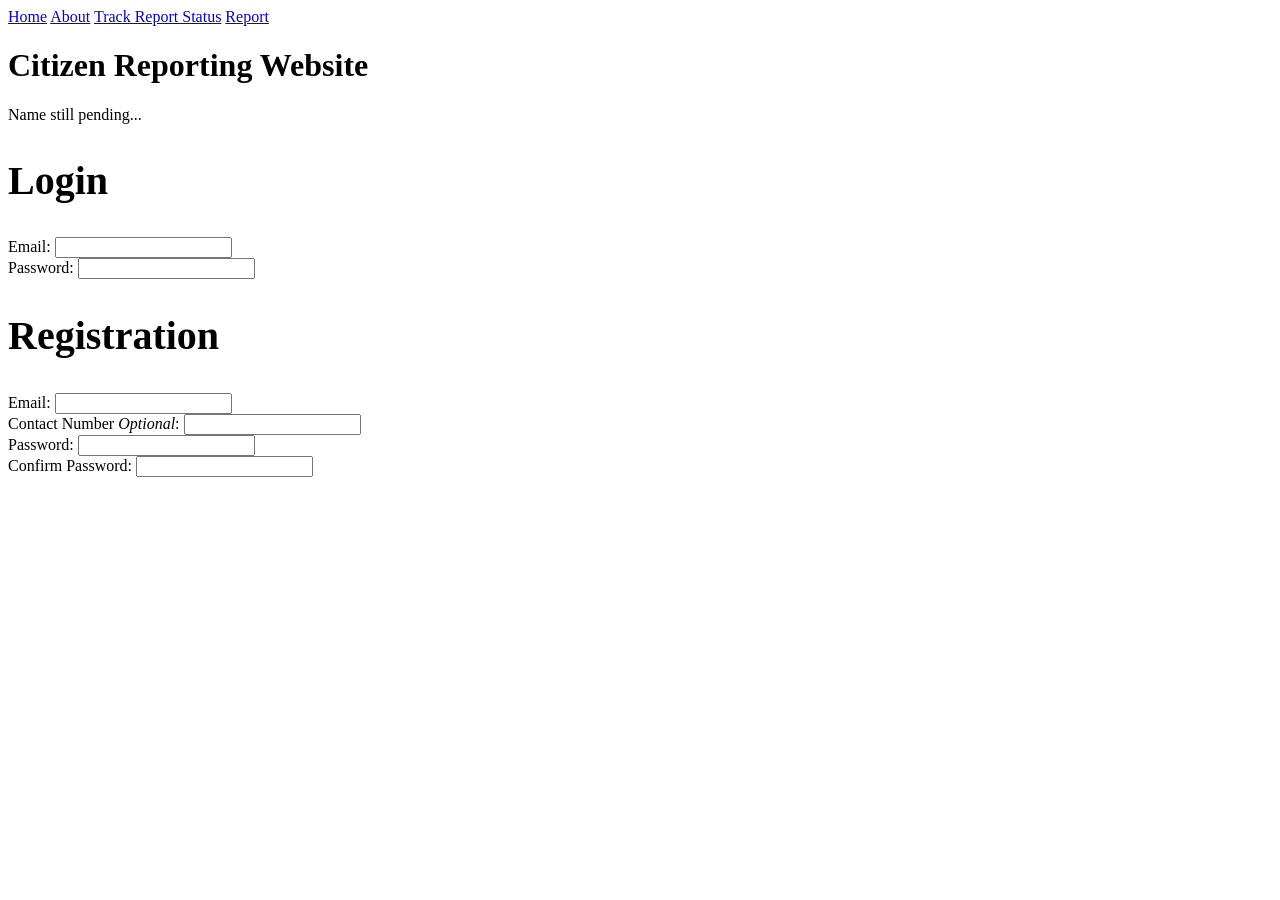
==== index.html @ 42499735 "created home.css" ====
<!doctype html>
<html lang="en">
    <head>
        <link rel="stylesheet" href="styles/login.css">
        <link rel="stylesheet" href="styles/home.css">
    </head>

    <body>
        <header class="navbar navbar-expand-md sticky-top bg-light px-3 px-lg-5">
            <div class="container-fluid">
                <nav class="collapse navbar-collapse justify-content-md-end" id="site-navigation" aria-label="Main navigation">
                    <div class="navbar-nav align-items-md-center gap-md-5">
                        <a class="btn" href="index.html" aria-current="page">Home</a>
                        <a class="btn" href="about.html">About</a>
                        <a class="btn" href="trackReportStatus.html">Track Report Status</a>
                        <a class="btn btn-outline-dark ms-md-2" href="Report.html">Report</a>
                    </div>
                </nav>
            </div>
        </header>

        <main>
            
            <h1 class="website-Title">Citizen Reporting Website</h1>
                <p>Name still pending...</p>


            <section class="login-box"><!--Login-->
                <h1 class="login-registration-title">Login</h1>

                Email: <input type="email" name="email">
                <br/>

                Password: <input type="password" name="password">
            </section>
            <section class="registration-box"><!--Registration-->
                <h1 class="login-registration-title">Registration</h1>

                Email: <input type="email" name="email">
                <br/>
                Contact Number <i>Optional</i>: <input type="tel" name="contactNumber">
                <br/>
                Password: <input type="password" name="password">
                <br/>
                Confirm Password: <input type="password">
            </section>
        </main>
    </body>
</html>
---- styles/login.css ----
/*Strictly for login and registration only*/

.login-registration-title {
    font-size: 40px;
}

.login-box
---- styles/home.css ----
/*For Index page Only*/

.website-Title {
    align-items: center;
}
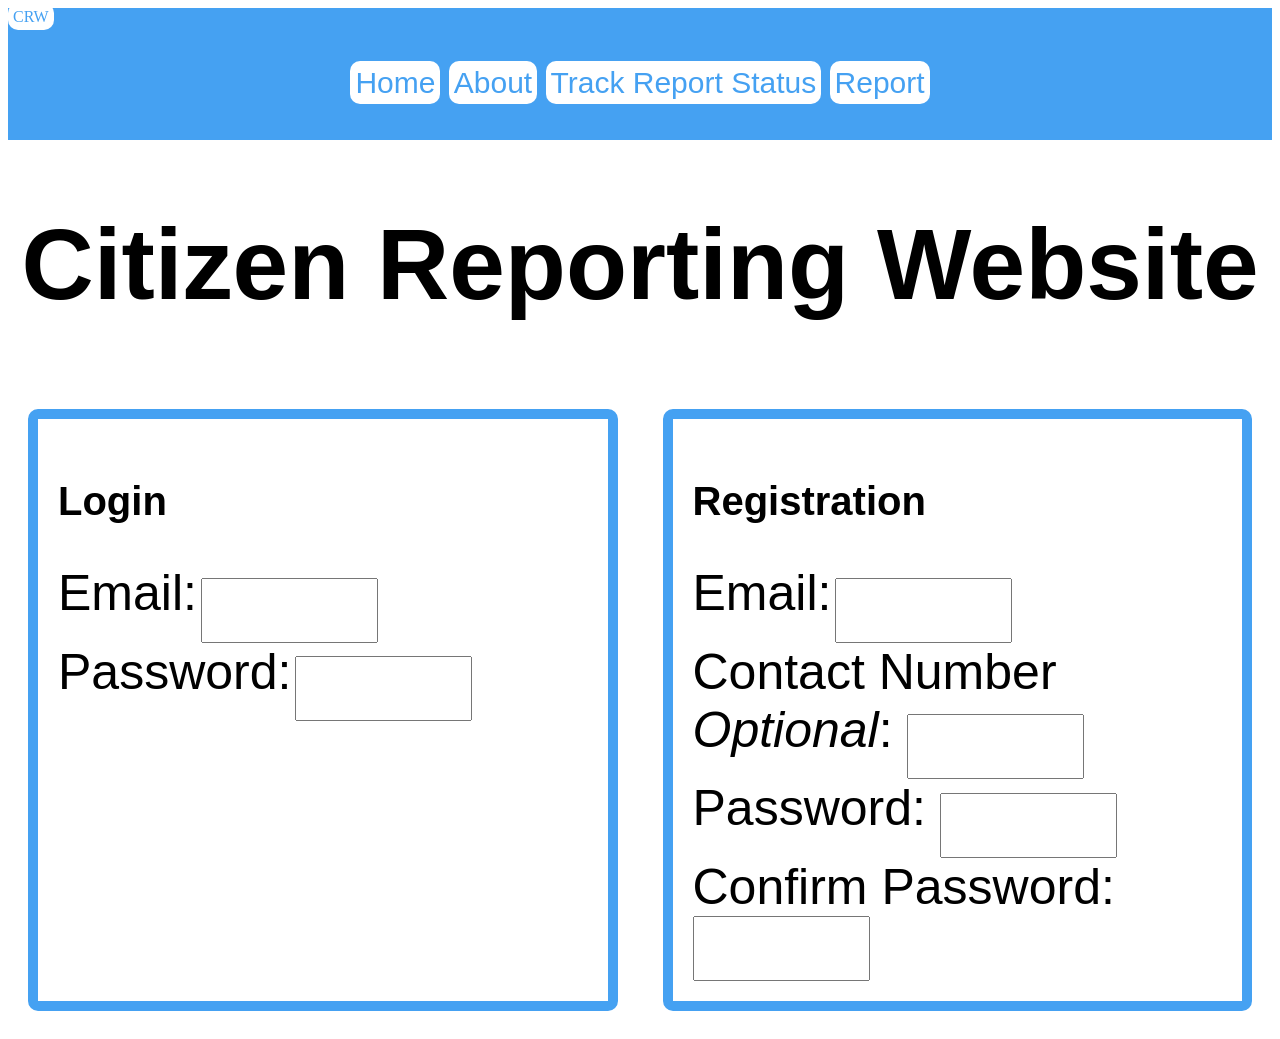
==== commit bcd930c9: "Major changes to Index" ====
--- a/index.html
+++ b/index.html
@@ -1,13 +1,17 @@
 <!doctype html>
 <html lang="en">
     <head>
+        <link rel="preconnect" href="https://fonts.googleapis.com">
         <link rel="stylesheet" href="styles/login.css">
         <link rel="stylesheet" href="styles/home.css">
+        <link rel="stylesheet" href="styles/navbar.css">
     </head>
 
     <body>
         <header class="navbar navbar-expand-md sticky-top bg-light px-3 px-lg-5">
             <div class="container-fluid">
+                <a class="btn" id="logo" href="index.html">CRW</a>
+
                 <nav class="collapse navbar-collapse justify-content-md-end" id="site-navigation" aria-label="Main navigation">
                     <div class="navbar-nav align-items-md-center gap-md-5">
                         <a class="btn" href="index.html" aria-current="page">Home</a>
@@ -22,27 +26,35 @@
         <main>
             
             <h1 class="website-Title">Citizen Reporting Website</h1>
-                <p>Name still pending...</p>
 
-
-            <section class="login-box"><!--Login-->
+            <section id="section">
+                <article class="login-registration-box" id="loginSection"><!--Login-->
                 <h1 class="login-registration-title">Login</h1>
 
-                Email: <input type="email" name="email">
+                <a id="prompt">Email:</a> <input type="email" name="email">
                 <br/>
 
-                Password: <input type="password" name="password">
-            </section>
-            <section class="registration-box"><!--Registration-->
-                <h1 class="login-registration-title">Registration</h1>
+                <a id="prompt">Password:</a> <input type="password" name="password">
+                </article>
 
-                Email: <input type="email" name="email">
-                <br/>
-                Contact Number <i>Optional</i>: <input type="tel" name="contactNumber">
-                <br/>
-                Password: <input type="password" name="password">
-                <br/>
-                Confirm Password: <input type="password">
+                <article class="login-registration-box" id="registrationSection"><!--Registration-->
+                    <h1 class="login-registration-title">Registration</h1>
+
+                    <a id="prompt">Email:</a>
+                    <input type="email" name="email">
+                    <br/>
+
+                    <a id="prompt">Contact Number <i>Optional</i>: </a>
+                    <input type="tel" name="contactNumber">
+                    <br/>
+
+                    <a id="prompt">Password: </a>
+                    <input type="password" name="password">
+                    <br/>
+
+                    <a id="prompt">Confirm Password: </a>
+                    <input type="password">
+                </article>
             </section>
         </main>
     </body>
--- a/styles/login.css
+++ b/styles/login.css
@@ -1,7 +1,27 @@
 /*Strictly for login and registration only*/
+:root{
+    --display-font: "Quantico", sans-serif;
+}
 
 .login-registration-title {
     font-size: 40px;
+    font-family: var(--display-font);
 }
 
-.login-box+.login-registration-box {
+    border: 10px solid;
+    margin: 20px 20px;
+    padding: 20px;
+    border-radius: 10px;
+    border-color: rgb(69, 161, 242);
+}
+
+#prompt {
+    font-size: 50px;
+    font-family: var(--display-font);
+}
+
+input {
+    min-height: 50px;
+    padding-bottom: 10px;
+}
--- a/styles/home.css
+++ b/styles/home.css
@@ -1,5 +1,13 @@
 /*For Index page Only*/
 
 .website-Title {
-    align-items: center;
+    text-align: center;
+    font-size: 100px;
+    font-family: var(--display-font);
+}
+
+#section {
+    display: grid;
+    grid-template-columns: 1fr 1fr;
+    gap: 5px;
 }
--- a/styles/navbar.css
+++ b/styles/navbar.css
@@ -0,0 +1,23 @@
+.navbar {
+  min-height: 80px;
+  background-color: rgb(69, 161, 242);
+}
+
+#site-navigation {
+    text-align: center;
+    padding: 40px 0px;
+    font-size: 30px;
+    font-family: var(--display-font);
+}
+
+.btn {
+    background-color: white;
+    padding: 5px;
+    border-radius: 10px;
+    color: rgb(69, 161, 242);
+    text-decoration: none;
+}
+
+#logo {
+    
+}
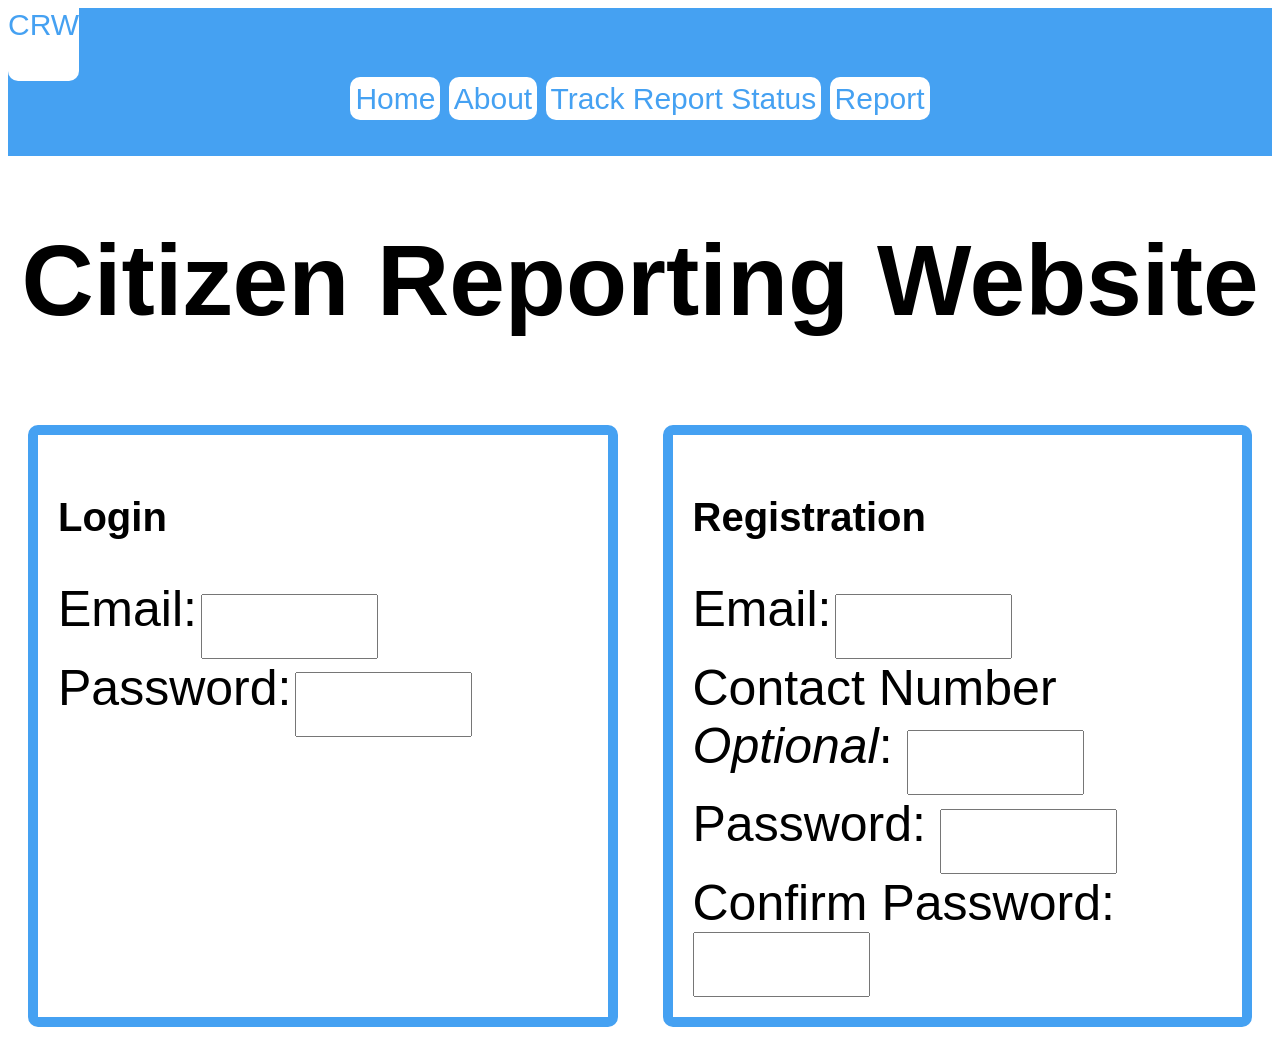
==== commit 9f8ae424: "minor Index changes" ====
--- a/index.html
+++ b/index.html
@@ -16,7 +16,7 @@
                     <div class="navbar-nav align-items-md-center gap-md-5">
                         <a class="btn" href="index.html" aria-current="page">Home</a>
                         <a class="btn" href="about.html">About</a>
-                        <a class="btn" href="trackReportStatus.html">Track Report Status</a>
+                        <a class="btn" href="track.html">Track Report Status</a>
                         <a class="btn btn-outline-dark ms-md-2" href="Report.html">Report</a>
                     </div>
                 </nav>
--- a/styles/navbar.css
+++ b/styles/navbar.css
@@ -19,5 +19,8 @@
 }
 
 #logo {
-    
+    text-align: center;
+    padding: 40px 0px;
+    font-size: 30px;
+    font-family: var(--display-font);
 }
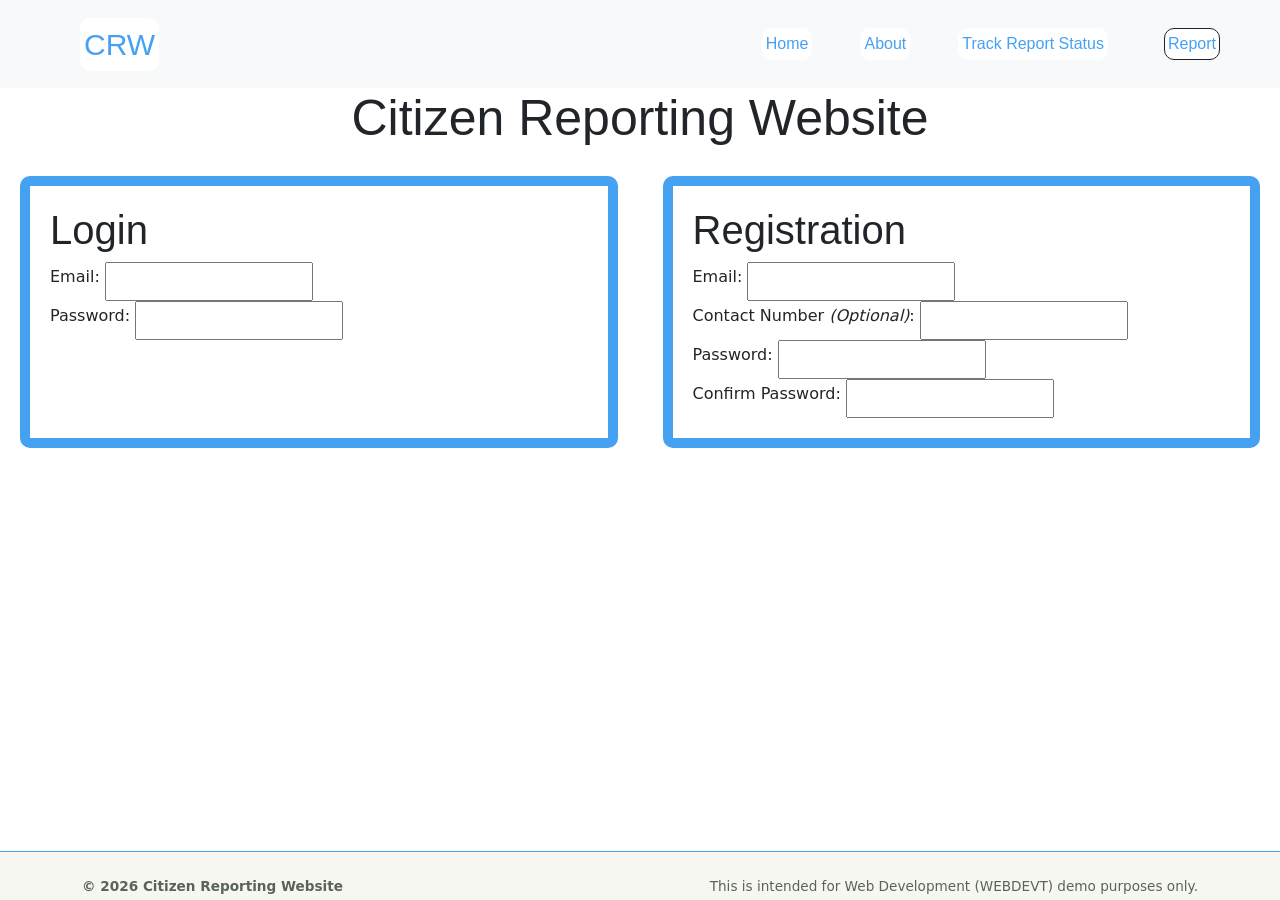
==== commit b5207b14: "Added header and footing to all pages" ====
--- a/index.html
+++ b/index.html
@@ -1,16 +1,28 @@
 <!doctype html>
 <html lang="en">
     <head>
+        <meta charset="utf-8">
+        <meta name="viewport" content="width=device-width, initial-scale=1">
+        <title>Citizen Reporting Website</title>
+
+        <link href="https://cdn.jsdelivr.net/npm/bootstrap@5.3.3/dist/css/bootstrap.min.css" rel="stylesheet" integrity="sha384-QWTKZyjpPEjISv5WaRU9OFeRpok6YctnYmDr5pNlyT2bRjXh0JMhjY6hW+ALEwIH" crossorigin="anonymous">
+        <link rel="stylesheet" href="https://cdn.jsdelivr.net/npm/bootstrap-icons@1.11.3/font/bootstrap-icons.min.css">
+
         <link rel="preconnect" href="https://fonts.googleapis.com">
         <link rel="stylesheet" href="styles/login.css">
         <link rel="stylesheet" href="styles/home.css">
         <link rel="stylesheet" href="styles/navbar.css">
+        <link rel="stylesheet" href="styles/footer.css">
     </head>
 
-    <body>
+    <body class="d-flex flex-column min-vh-100">
         <header class="navbar navbar-expand-md sticky-top bg-light px-3 px-lg-5">
             <div class="container-fluid">
                 <a class="btn" id="logo" href="index.html">CRW</a>
+                
+                <button class="navbar-toggler" type="button" data-bs-toggle="collapse" data-bs-target="#site-navigation" aria-label="Open navigation menu" aria-expanded="false" aria-controls="site-navigation">
+                    <span class="navbar-toggler-icon" aria-hidden="true"></span>
+                </button>
 
                 <nav class="collapse navbar-collapse justify-content-md-end" id="site-navigation" aria-label="Main navigation">
                     <div class="navbar-nav align-items-md-center gap-md-5">
@@ -23,7 +35,7 @@
             </div>
         </header>
 
-        <main>
+        <main class="flex-grow-1">
             
             <h1 class="website-Title">Citizen Reporting Website</h1>
 
@@ -31,31 +43,39 @@
                 <article class="login-registration-box" id="loginSection"><!--Login-->
                 <h1 class="login-registration-title">Login</h1>
 
-                <a id="prompt">Email:</a> <input type="email" name="email">
+                <label class="prompt">Email:</label> <input type="email" name="email">
                 <br/>
 
-                <a id="prompt">Password:</a> <input type="password" name="password">
+                <label class="prompt">Password:</label> <input type="password" name="password">
                 </article>
 
                 <article class="login-registration-box" id="registrationSection"><!--Registration-->
                     <h1 class="login-registration-title">Registration</h1>
 
-                    <a id="prompt">Email:</a>
+                    <label class="prompt">Email:</label>
                     <input type="email" name="email">
                     <br/>
 
-                    <a id="prompt">Contact Number <i>Optional</i>: </a>
+                    <label class="prompt">Contact Number <i>(Optional)</i>: </label>
                     <input type="tel" name="contactNumber">
                     <br/>
 
-                    <a id="prompt">Password: </a>
+                    <label class="prompt">Password: </label>
                     <input type="password" name="password">
                     <br/>
 
-                    <a id="prompt">Confirm Password: </a>
+                    <label class="prompt">Confirm Password: </label>
                     <input type="password">
                 </article>
             </section>
         </main>
+        <script src="https://cdn.jsdelivr.net/npm/bootstrap@5.3.3/dist/js/bootstrap.bundle.min.js"></script>
+
+        <footer class="site-footer py-4">
+            <div class="container d-flex flex-column flex-sm-row justify-content-between align-items-sm-center gap-2">
+                <p class="footer-copyright mb-0">&copy; 2026 Citizen Reporting Website</p>
+                <p class="footer-notice mb-0">This is intended for Web Development (WEBDEVT) demo purposes only.</p>
+            </div>
+        </footer>
     </body>
 </html>
--- a/styles/login.css
+++ b/styles/login.css
@@ -17,11 +17,11 @@
 }
 
 #prompt {
-    font-size: 50px;
+    font-size: 20px;
     font-family: var(--display-font);
 }
 
 input {
-    min-height: 50px;
+    min-height: 10px;
     padding-bottom: 10px;
 }
--- a/styles/home.css
+++ b/styles/home.css
@@ -2,7 +2,7 @@
 
 .website-Title {
     text-align: center;
-    font-size: 100px;
+    font-size: 50px;
     font-family: var(--display-font);
 }
 
--- a/styles/navbar.css
+++ b/styles/navbar.css
@@ -1,26 +1,27 @@
 .navbar {
-  min-height: 80px;
+  min-height: 10px;
   background-color: rgb(69, 161, 242);
+  border: none;
 }
 
 #site-navigation {
     text-align: center;
-    padding: 40px 0px;
-    font-size: 30px;
+    padding: 20px 0px;
+    font-size: 25px;
     font-family: var(--display-font);
 }
 
 .btn {
     background-color: white;
-    padding: 5px;
+    padding: 3px;
     border-radius: 10px;
     color: rgb(69, 161, 242);
     text-decoration: none;
 }
 
-#logo {
+#logo {    
     text-align: center;
-    padding: 40px 0px;
     font-size: 30px;
     font-family: var(--display-font);
+    margin-left: 20px;p
 }
--- a/styles/footer.css
+++ b/styles/footer.css
@@ -0,0 +1,13 @@
+.site-footer {
+  border-top: 1px solid rgb(69, 161, 242);
+  background: #f7f7f2;
+  color: #59635e;
+  font-size: 0.85rem;
+  max-height: 10px;
+}
+
+.footer-copyright {
+  color: var(--ink);
+  font-weight: 600;
+}
+
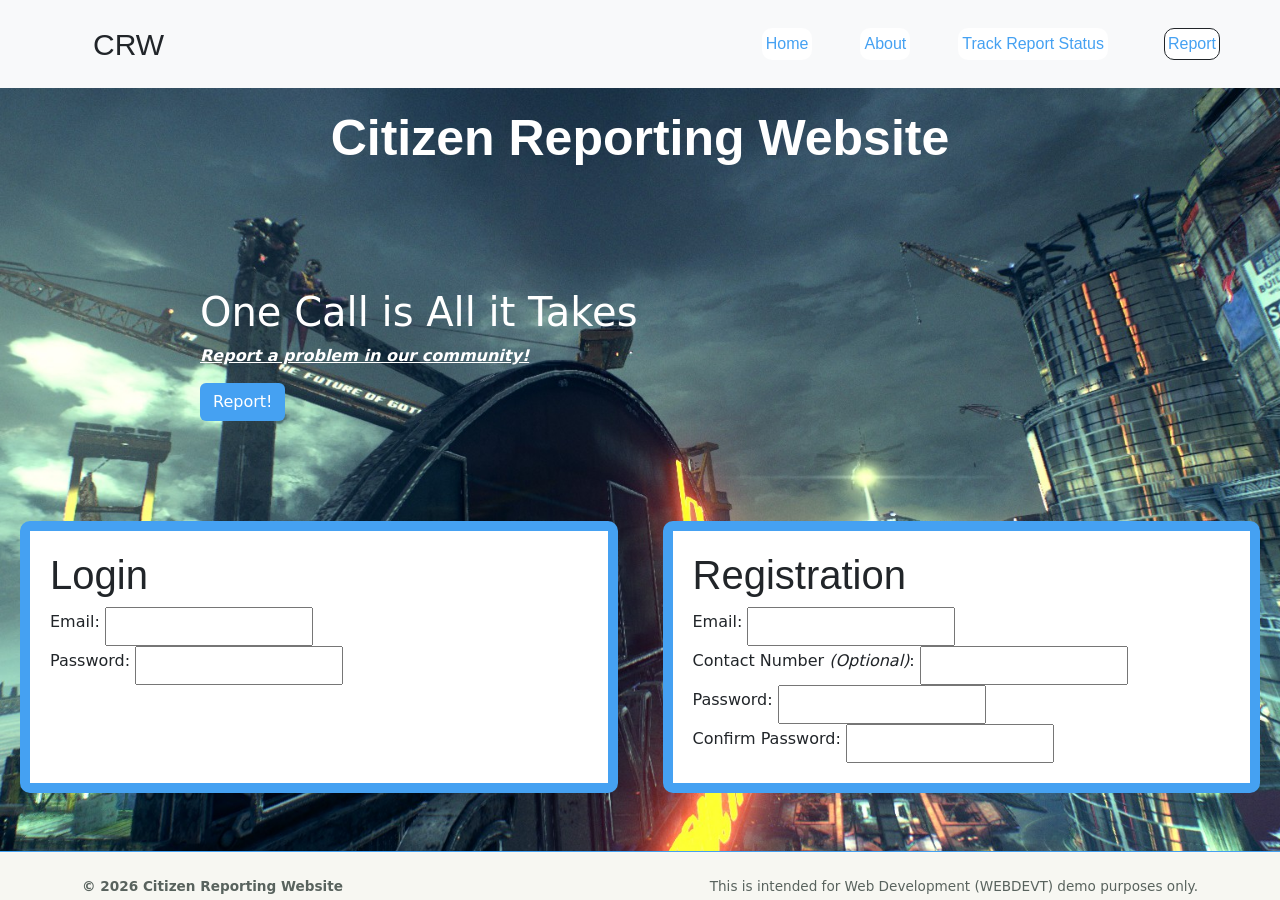
==== commit d3689780: "Added Hero" ====
--- a/index.html
+++ b/index.html
@@ -26,10 +26,10 @@
 
                 <nav class="collapse navbar-collapse justify-content-md-end" id="site-navigation" aria-label="Main navigation">
                     <div class="navbar-nav align-items-md-center gap-md-5">
-                        <a class="btn" href="index.html" aria-current="page">Home</a>
-                        <a class="btn" href="about.html">About</a>
-                        <a class="btn" href="track.html">Track Report Status</a>
-                        <a class="btn btn-outline-dark ms-md-2" href="Report.html">Report</a>
+                        <a class="btn" id="nav-btn" href="index.html" aria-current="page">Home</a>
+                        <a class="btn" id="nav-btn" href="about.html">About</a>
+                        <a class="btn" id="nav-btn" href="track.html">Track Report Status</a>
+                        <a class="btn btn-outline-dark ms-md-2" id="nav-btn" href="Report.html">Report</a>
                     </div>
                 </nav>
             </div>
@@ -38,6 +38,12 @@
         <main class="flex-grow-1">
             
             <h1 class="website-Title">Citizen Reporting Website</h1>
+
+            <section id="call-to-action">
+                <h1>One Call is All it Takes</h1>
+                <label id="hero-label"><i>Report a problem in our community!</i></label><br/>
+                <a class="btn" id="hero-report" href="Report.html">Report!</a>
+            </section>
 
             <section id="section">
                 <article class="login-registration-box" id="loginSection"><!--Login-->
--- a/styles/login.css
+++ b/styles/login.css
@@ -14,6 +14,7 @@
     padding: 20px;
     border-radius: 10px;
     border-color: rgb(69, 161, 242);
+    background-color: white;
 }
 
 #prompt {
--- a/styles/home.css
+++ b/styles/home.css
@@ -1,13 +1,48 @@
 /*For Index page Only*/
+
+body {
+    background-image: url(../assets/hero-image2.jpg);
+    background-size: cover;
+    background-position: center;
+    background-repeat: no-repeat;
+}
 
 .website-Title {
     text-align: center;
     font-size: 50px;
     font-family: var(--display-font);
+    margin-top: 20px;
+    font-weight: 700;
+    color: white;
+    /* text-shadow:
+        -1px -1px 0 white,
+         1px -1px 0 white,
+        -1px  1px 0 white,
+         1px  1px 0 white; */
 }
 
 #section {
     display: grid;
     grid-template-columns: 1fr 1fr;
     gap: 5px;
+}
+
+#call-to-action {
+    text-align: left;
+    margin-left: 200px;
+    margin-top: 120px;
+    margin-bottom: 80px;
+    color: white;
+}
+
+#hero-label {
+    text-decoration: underline;
+    color: white;
+    font-weight: 700;
+}
+
+#hero-report {
+    color: white;
+    background-color: rgb(69, 161, 242);
+    margin-top: 15px;
 }
--- a/styles/navbar.css
+++ b/styles/navbar.css
@@ -11,7 +11,7 @@
     font-family: var(--display-font);
 }
 
-.btn {
+#nav-btn {
     background-color: white;
     padding: 3px;
     border-radius: 10px;
@@ -23,5 +23,5 @@
     text-align: center;
     font-size: 30px;
     font-family: var(--display-font);
-    margin-left: 20px;p
+    margin-left: 20px;
 }
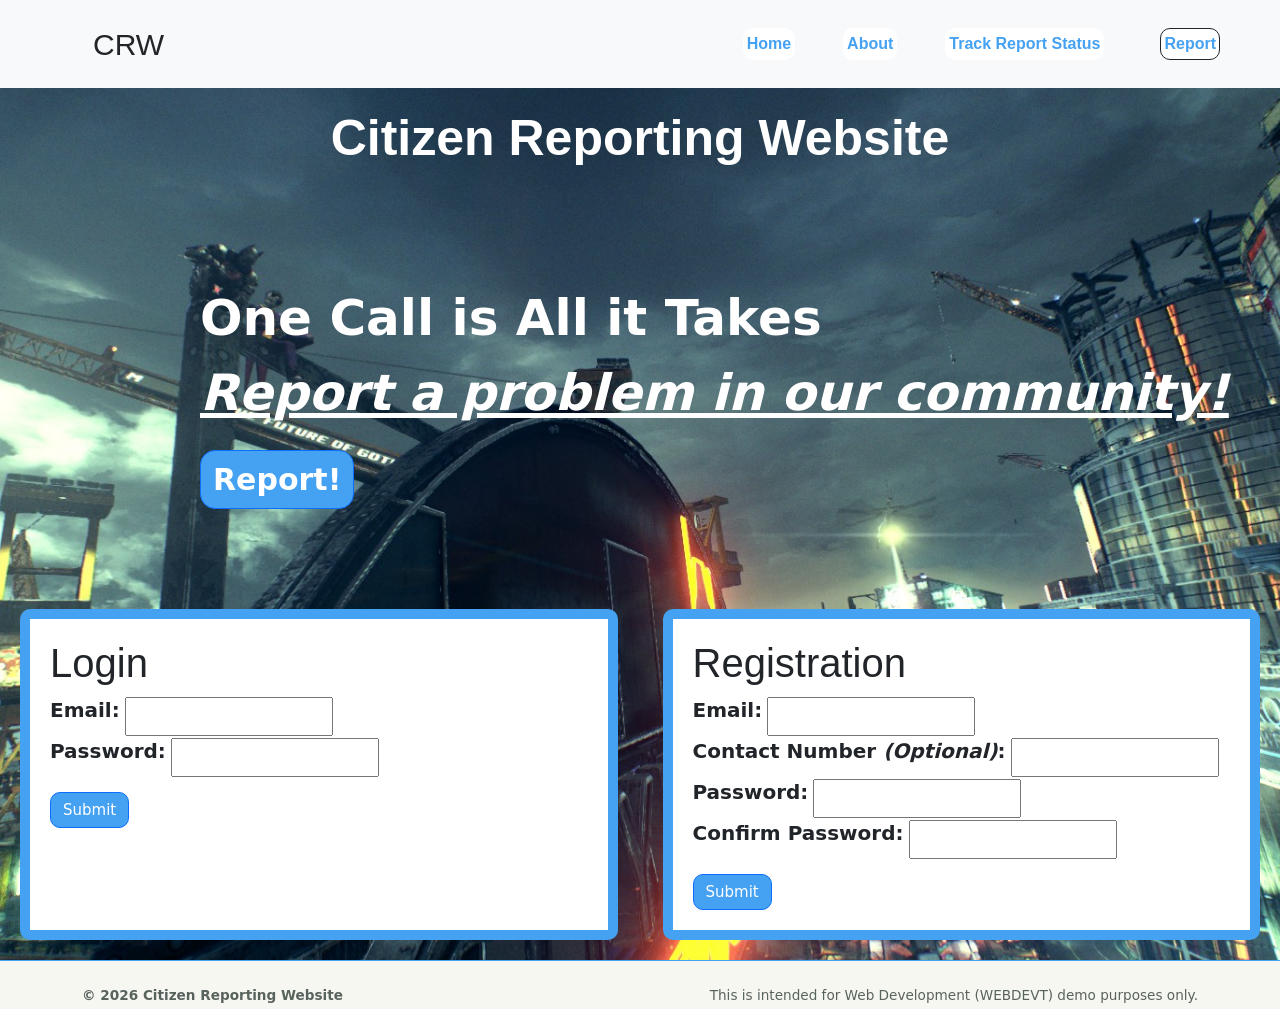
==== commit dfa6279d: "Tidied up index.html and its related .css files Tidied up about.html" ====
--- a/index.html
+++ b/index.html
@@ -8,11 +8,11 @@
         <link href="https://cdn.jsdelivr.net/npm/bootstrap@5.3.3/dist/css/bootstrap.min.css" rel="stylesheet" integrity="sha384-QWTKZyjpPEjISv5WaRU9OFeRpok6YctnYmDr5pNlyT2bRjXh0JMhjY6hW+ALEwIH" crossorigin="anonymous">
         <link rel="stylesheet" href="https://cdn.jsdelivr.net/npm/bootstrap-icons@1.11.3/font/bootstrap-icons.min.css">
 
-        <link rel="preconnect" href="https://fonts.googleapis.com">
         <link rel="stylesheet" href="styles/login.css">
-        <link rel="stylesheet" href="styles/home.css">
         <link rel="stylesheet" href="styles/navbar.css">
         <link rel="stylesheet" href="styles/footer.css">
+        <link rel="stylesheet" href="styles/home.css">
+        
     </head>
 
     <body class="d-flex flex-column min-vh-100">
@@ -26,10 +26,10 @@
 
                 <nav class="collapse navbar-collapse justify-content-md-end" id="site-navigation" aria-label="Main navigation">
                     <div class="navbar-nav align-items-md-center gap-md-5">
-                        <a class="btn" id="nav-btn" href="index.html" aria-current="page">Home</a>
-                        <a class="btn" id="nav-btn" href="about.html">About</a>
-                        <a class="btn" id="nav-btn" href="track.html">Track Report Status</a>
-                        <a class="btn btn-outline-dark ms-md-2" id="nav-btn" href="Report.html">Report</a>
+                        <a class="btn" href="index.html" aria-current="page">Home</a>
+                        <a class="btn" href="about.html">About</a>
+                        <a class="btn" href="track.html">Track Report Status</a>
+                        <a class="btn btn-outline-dark ms-md-2" href="Report.html">Report</a>
                     </div>
                 </nav>
             </div>
@@ -40,38 +40,52 @@
             <h1 class="website-Title">Citizen Reporting Website</h1>
 
             <section id="call-to-action">
-                <h1>One Call is All it Takes</h1>
+                <h2 id="one-call">One Call is All it Takes</h2>
+                
                 <label id="hero-label"><i>Report a problem in our community!</i></label><br/>
-                <a class="btn" id="hero-report" href="Report.html">Report!</a>
+                
+                <a class="btn btn-primary" id="hero-report" href="Report.html">Report!</a>
             </section>
 
             <section id="section">
                 <article class="login-registration-box" id="loginSection"><!--Login-->
-                <h1 class="login-registration-title">Login</h1>
+                    <form>
+                        <h1 class="login-registration-title">Login</h1>
 
-                <label class="prompt">Email:</label> <input type="email" name="email">
-                <br/>
+                        <label class="prompt">Email:</label>
+                        <input class="text-Box" type="email" name="email">
+                        <br/>
 
-                <label class="prompt">Password:</label> <input type="password" name="password">
+                        <label class="prompt">Password:</label>
+                        <input class="text-Box" type="password" name="password">
+                        <br/>
+
+                        <input class="btn btn-primary" type="submit">
+                    </form>
                 </article>
 
                 <article class="login-registration-box" id="registrationSection"><!--Registration-->
-                    <h1 class="login-registration-title">Registration</h1>
+                    <form>
+                        <h1 class="login-registration-title">Registration</h1>
 
-                    <label class="prompt">Email:</label>
-                    <input type="email" name="email">
-                    <br/>
+                        <label class="prompt">Email:</label>
+                        <input class="text-Box" type="email" name="email">
+                        <br/>
 
-                    <label class="prompt">Contact Number <i>(Optional)</i>: </label>
-                    <input type="tel" name="contactNumber">
-                    <br/>
+                        <label class="prompt">Contact Number <i>(Optional)</i>: </label>
+                        <input class="text-Box" type="tel" name="contactNumber">
+                        <br/>
 
-                    <label class="prompt">Password: </label>
-                    <input type="password" name="password">
-                    <br/>
+                        <label class="prompt">Password: </label>
+                        <input class="text-Box" type="password" name="password">
+                        <br/>
 
-                    <label class="prompt">Confirm Password: </label>
-                    <input type="password">
+                        <label class="prompt">Confirm Password: </label>
+                        <input class="text-Box" type="password">
+                        <br/>
+
+                        <input class="btn btn-primary" type="submit">
+                    </form>
                 </article>
             </section>
         </main>
--- a/styles/login.css
+++ b/styles/login.css
@@ -25,4 +25,17 @@
 input {
     min-height: 10px;
     padding-bottom: 10px;
+}
+
+#section .btn{
+    color: white;
+    background-color: rgb(69, 161, 242);
+    margin-top: 15px;
+    font-size: 15px;
+    border-radius: 10px;
+}
+
+#section .prompt{
+    font-weight: bold;
+    font-size: 20px;
 }
--- a/styles/navbar.css
+++ b/styles/navbar.css
@@ -11,12 +11,13 @@
     font-family: var(--display-font);
 }
 
-#nav-btn {
+#site-navigation .btn {
     background-color: white;
     padding: 3px;
     border-radius: 10px;
     color: rgb(69, 161, 242);
     text-decoration: none;
+    font-weight: bolder;
 }
 
 #logo {    
--- a/styles/home.css
+++ b/styles/home.css
@@ -28,6 +28,7 @@
 }
 
 #call-to-action {
+    font-size: 50px;
     text-align: left;
     margin-left: 200px;
     margin-top: 120px;
@@ -45,4 +46,12 @@
     color: white;
     background-color: rgb(69, 161, 242);
     margin-top: 15px;
+    font-size: 30px;
+    border-radius: 15px;
+    font-weight: bold;
+}
+
+#one-call{
+    font-size: 50px;
+    font-weight: bold;
 }
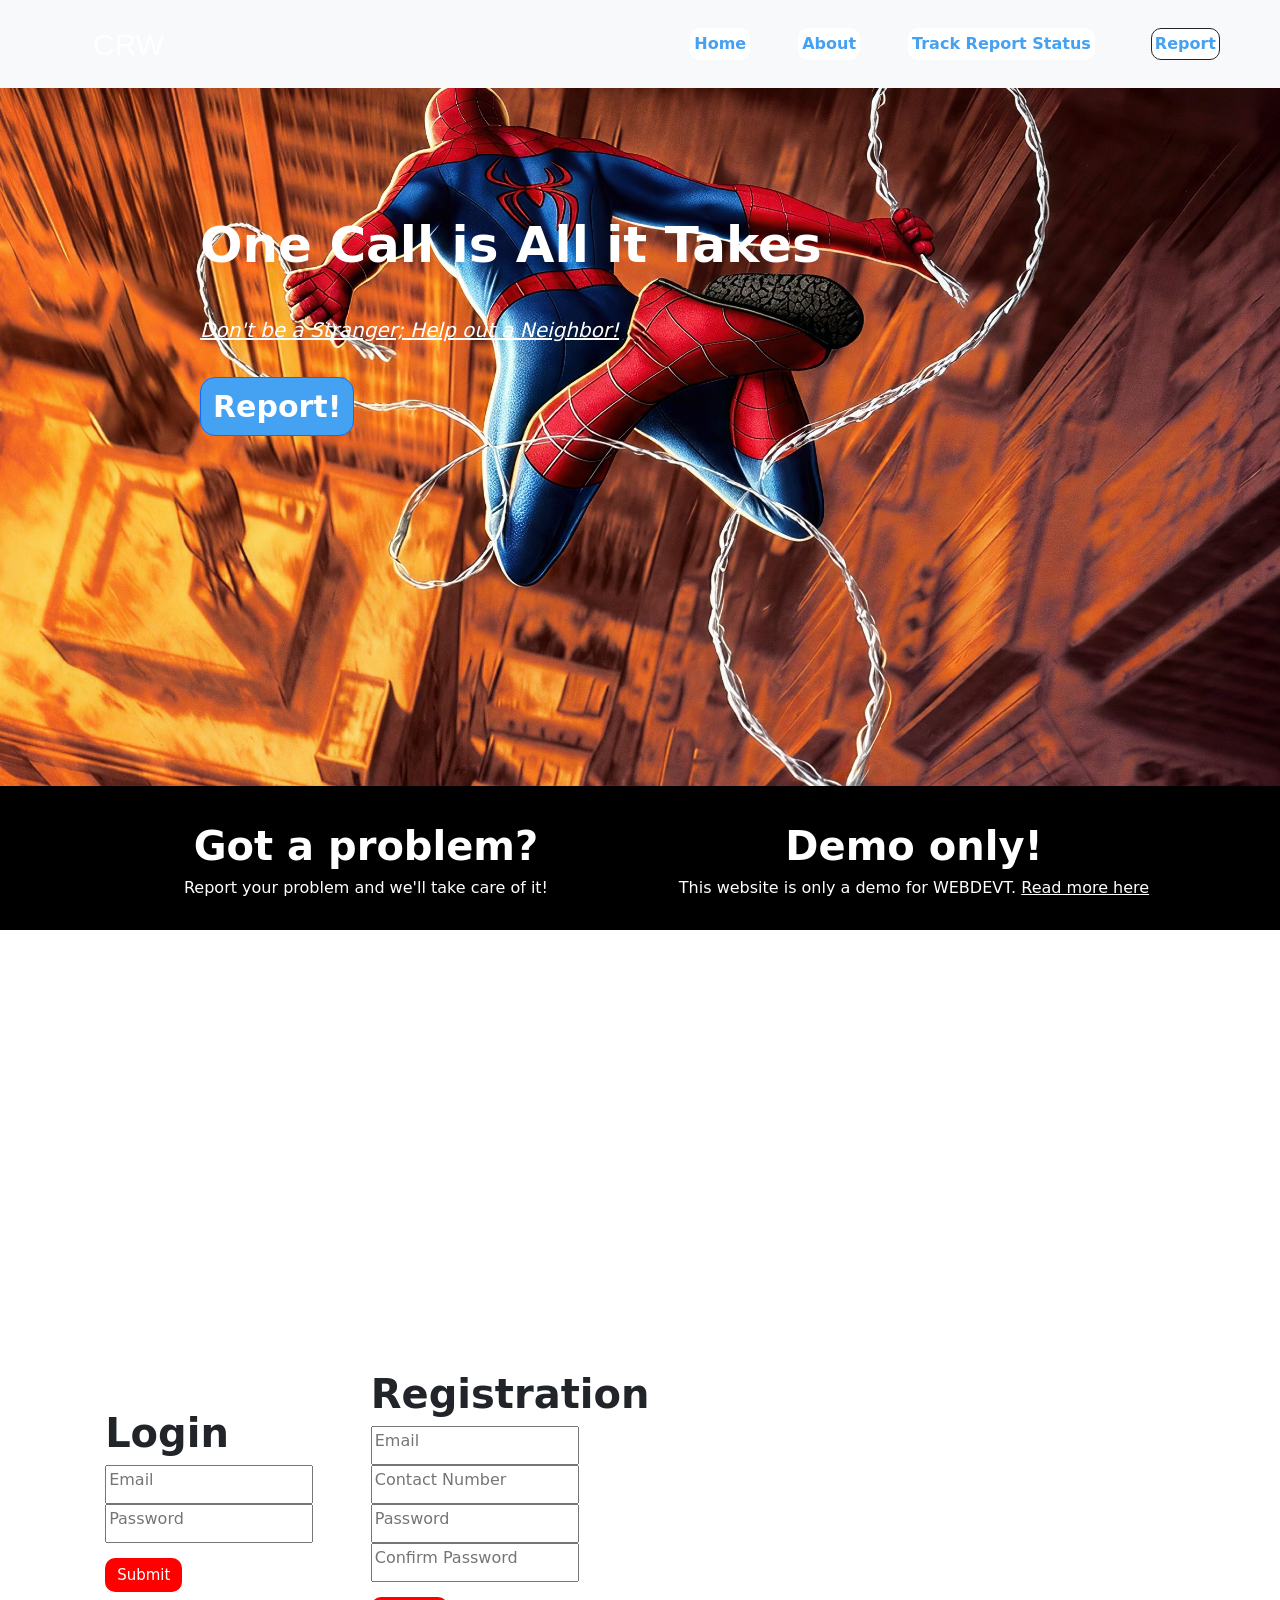
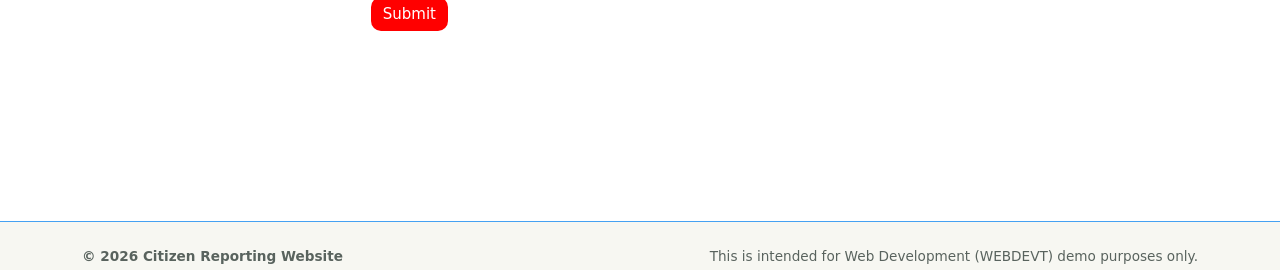
==== commit 8d47e070: "Major update to index.html" ====
--- a/index.html
+++ b/index.html
@@ -36,57 +36,87 @@
         </header>
 
         <main class="flex-grow-1">
-            
-            <h1 class="website-Title">Citizen Reporting Website</h1>
-
-            <section id="call-to-action">
-                <h2 id="one-call">One Call is All it Takes</h2>
-                
-                <label id="hero-label"><i>Report a problem in our community!</i></label><br/>
-                
-                <a class="btn btn-primary" id="hero-report" href="Report.html">Report!</a>
+            <!-- Call To Action -->
+            <section id="cTA-Section">
+                <div id="call-to-action">
+                    <label id="one-call">One Call is All it Takes</label>
+                    <br/>
+                    
+                    <label id="hero-label">
+                        <i>
+                            Don't be a Stranger; Help out a Neighbor!
+                        </i>
+                    </label>
+                    <br/>
+                    
+                    <a class="btn btn-primary" id="hero-report" href="Report.html">Report!</a>
+                </div>
             </section>
 
-            <section id="section">
-                <article class="login-registration-box" id="loginSection"><!--Login-->
-                    <form>
-                        <h1 class="login-registration-title">Login</h1>
+            <!--Links Section-->
+            <section id="links-Section">
+                <div class="container">
+                    <div class="row" id="links-Row">
+                        <div class="col-6">
+                            <div class="col-Title">Got a problem?</div>
+                            Report your problem and we'll take care of it!
+                        </div>
+                        
+                        <div class="col-6">
+                            <div class="col-Title">Demo only!</div>
+                            This website is only a demo for WEBDEVT.
+                            <a href="about.html">Read more here</a>
+                        </div>
+                    </div>
+                </div>
+            </section>
 
-                        <label class="prompt">Email:</label>
-                        <input class="text-Box" type="email" name="email">
-                        <br/>
+            <!-- Login and Registration -->
+            <section id="Login-Registration-Section">
+                <div class="container">
+                    <div class="row align-items-md-center justify-content-center">
 
-                        <label class="prompt">Password:</label>
-                        <input class="text-Box" type="password" name="password">
-                        <br/>
+                        <!--Login-->
+                        <div class="col-5">
+                            <article class="login-registration-box" id="loginSection">
+                                <form>
+                                    <h1 class="login-registration-title">Login</h1>
 
-                        <input class="btn btn-primary" type="submit">
-                    </form>
-                </article>
+                                    <input class="text-Box" type="email" name="email" placeholder="Email">
+                                    <br/>
 
-                <article class="login-registration-box" id="registrationSection"><!--Registration-->
-                    <form>
-                        <h1 class="login-registration-title">Registration</h1>
+                                    <input class="text-Box" type="password" name="password" placeholder="Password">
+                                    <br/>
 
-                        <label class="prompt">Email:</label>
-                        <input class="text-Box" type="email" name="email">
-                        <br/>
+                                    <input class="btn btn-primary" type="submit">
+                                </form>
+                            </article>
+                        </div>
 
-                        <label class="prompt">Contact Number <i>(Optional)</i>: </label>
-                        <input class="text-Box" type="tel" name="contactNumber">
-                        <br/>
+                        <!--Registration-->
+                        <div class="col-5">
+                            <article class="login-registration-box" id="registrationSection">
+                                <form>
+                                    <h1 class="login-registration-title">Registration</h1>
 
-                        <label class="prompt">Password: </label>
-                        <input class="text-Box" type="password" name="password">
-                        <br/>
+                                    <input class="text-Box" type="email" name="email" placeholder="Email">
+                                    <br/>
 
-                        <label class="prompt">Confirm Password: </label>
-                        <input class="text-Box" type="password">
-                        <br/>
+                                    <input class="text-Box" type="tel" name="contactNumber" placeholder="Contact Number">
+                                    <br/>
 
-                        <input class="btn btn-primary" type="submit">
-                    </form>
-                </article>
+                                    <input class="text-Box" type="password" name="password" placeholder="Password">
+                                    <br/>
+
+                                    <input class="text-Box" type="password" placeholder="Confirm Password">
+                                    <br/>
+
+                                    <input class="btn btn-primary" type="submit">
+                                </form>
+                            </article>
+                        </div>
+                    </div>
+                </div class="container">
             </section>
         </main>
         <script src="https://cdn.jsdelivr.net/npm/bootstrap@5.3.3/dist/js/bootstrap.bundle.min.js"></script>
--- a/styles/login.css
+++ b/styles/login.css
@@ -3,13 +3,27 @@
     --display-font: "Quantico", sans-serif;
 }
 
+#Login-Registration-Section {
+    display: grid;
+    grid-template-columns: 1fr 1fr;
+    gap: 5px;
+    padding-top: 400px;
+    padding-bottom: 150px;
+
+    background-image: url(../assets/SM2.jpg);
+    background-size: cover;
+    background-position: center;
+    background-repeat: no-repeat;
+    background-attachment: fixed;
+}
+
 .login-registration-title {
     font-size: 40px;
-    font-family: var(--display-font);
+    font-weight: bold;
 }
 
 .login-registration-box {
-    border: 10px solid;
+    /* border: 10px solid; */
     margin: 20px 20px;
     padding: 20px;
     border-radius: 10px;
@@ -27,15 +41,15 @@
     padding-bottom: 10px;
 }
 
-#section .btn{
+#Login-Registration-Section .btn{
     color: white;
-    background-color: rgb(69, 161, 242);
+    background-color: red;
+    border: 0;
     margin-top: 15px;
     font-size: 15px;
     border-radius: 10px;
 }
 
-#section .prompt{
-    font-weight: bold;
+#Login-Registration-Section .prompt{
     font-size: 20px;
 }
--- a/styles/navbar.css
+++ b/styles/navbar.css
@@ -8,7 +8,6 @@
     text-align: center;
     padding: 20px 0px;
     font-size: 25px;
-    font-family: var(--display-font);
 }
 
 #site-navigation .btn {
--- a/styles/home.css
+++ b/styles/home.css
@@ -1,45 +1,31 @@
 /*For Index page Only*/
 
-body {
-    background-image: url(../assets/hero-image2.jpg);
+body{
+    background-color: white;
+}
+
+#cTA-Section {
+    background-image: url(../assets/SM1.jpg);
     background-size: cover;
     background-position: center;
     background-repeat: no-repeat;
-}
-
-.website-Title {
-    text-align: center;
-    font-size: 50px;
-    font-family: var(--display-font);
-    margin-top: 20px;
-    font-weight: 700;
-    color: white;
-    /* text-shadow:
-        -1px -1px 0 white,
-         1px -1px 0 white,
-        -1px  1px 0 white,
-         1px  1px 0 white; */
-}
-
-#section {
-    display: grid;
-    grid-template-columns: 1fr 1fr;
-    gap: 5px;
+    background-attachment: fixed;
 }
 
 #call-to-action {
     font-size: 50px;
     text-align: left;
-    margin-left: 200px;
-    margin-top: 120px;
-    margin-bottom: 80px;
+    padding-left: 200px;
+    padding-top: 120px;
+    padding-bottom: 80px;
     color: white;
+    padding-bottom: 350px;
 }
 
 #hero-label {
     text-decoration: underline;
     color: white;
-    font-weight: 700;
+    font-size: 20px;
 }
 
 #hero-report {
@@ -54,4 +40,38 @@
 #one-call{
     font-size: 50px;
     font-weight: bold;
+    padding-bottom: -100px;
+}
+
+#links-Section{
+    background-color: black;
+    color: white;
+    text-align: center;
+    padding: 20px
+}
+
+#links-Row{
+    margin: 10px;
+}
+
+a:link{
+    color: white;
+    background-color: transparent;
+}
+a:visited {
+  color: white;
+    background-color: transparent;
+}
+a:hover {
+  color: white;
+    background-color: transparent;
+}
+a:active {
+  color: white;
+    background-color: transparent;
+}
+
+.col-Title{
+    font-weight: bold;
+    font-size: 40px;
 }
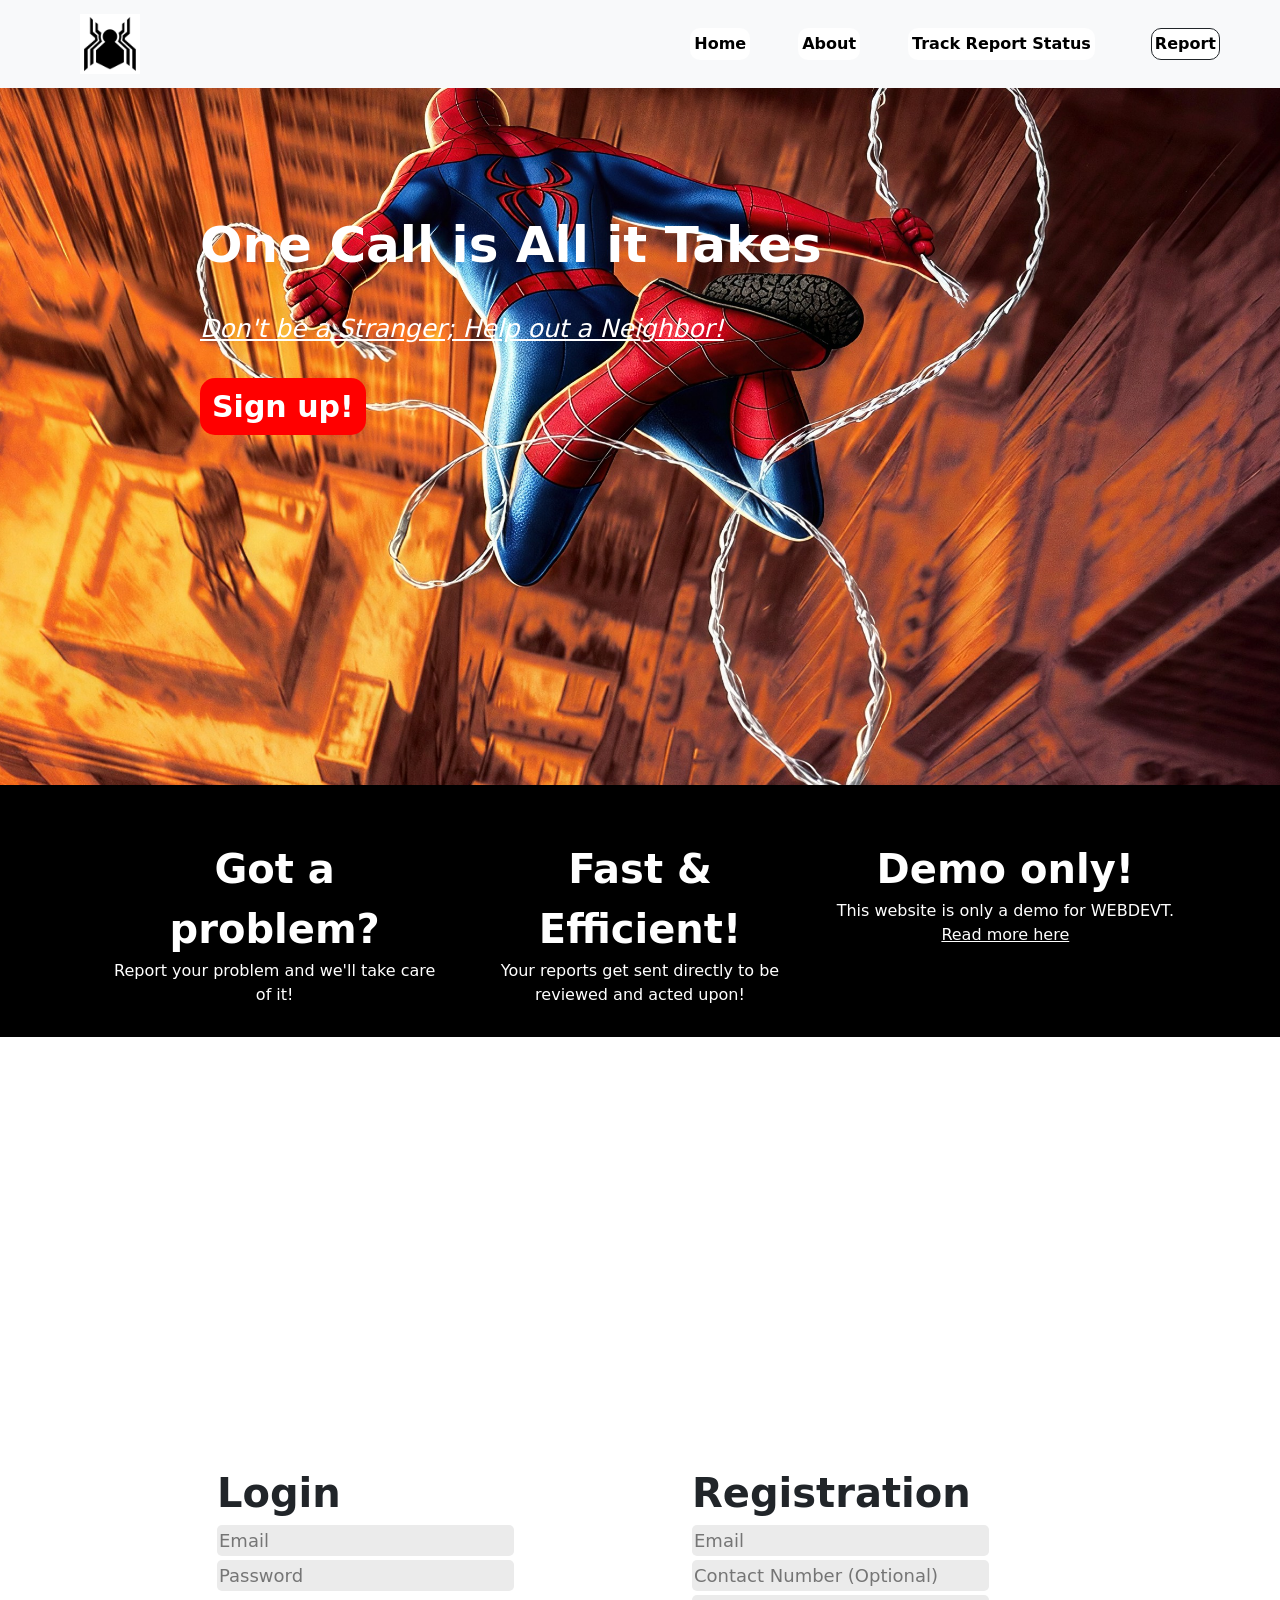
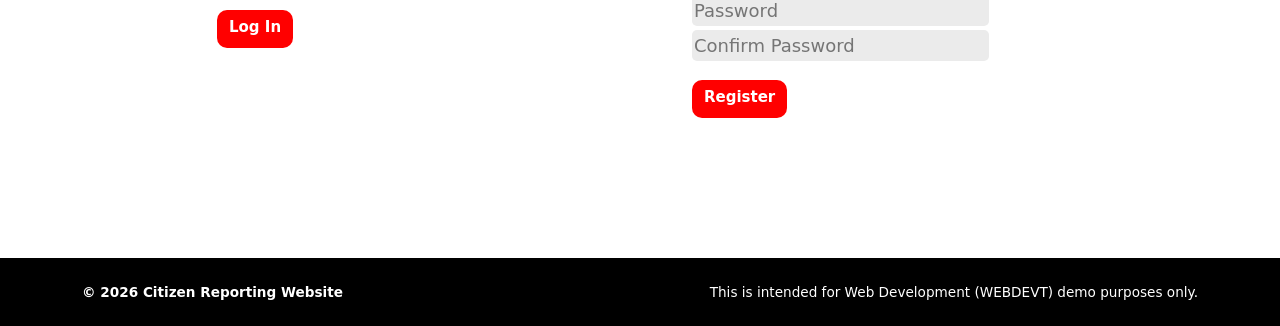
==== commit d438c4dd: "Added Regex Form Validation and Mobile Fixes to index.html" ====
--- a/index.html
+++ b/index.html
@@ -16,10 +16,13 @@
     </head>
 
     <body class="d-flex flex-column min-vh-100">
+        <!--Navbar-->
         <header class="navbar navbar-expand-md sticky-top bg-light px-3 px-lg-5">
             <div class="container-fluid">
-                <a class="btn" id="logo" href="index.html">CRW</a>
-                
+                <a href="index.html">
+                    <img src="assets/homecoming-logo.jpg" id="logo">
+                </a>
+
                 <button class="navbar-toggler" type="button" data-bs-toggle="collapse" data-bs-target="#site-navigation" aria-label="Open navigation menu" aria-expanded="false" aria-controls="site-navigation">
                     <span class="navbar-toggler-icon" aria-hidden="true"></span>
                 </button>
@@ -49,23 +52,31 @@
                     </label>
                     <br/>
                     
-                    <a class="btn btn-primary" id="hero-report" href="Report.html">Report!</a>
+                    <a class="btn btn-primary" id="hero-button" href="#Login-Registration-Section">Sign up!</a>
                 </div>
             </section>
 
             <!--Links Section-->
             <section id="links-Section">
                 <div class="container">
-                    <div class="row" id="links-Row">
-                        <div class="col-6">
+                    <div class="row g-4" id="links-Row">
+                        <div class="col-12 col-md-4">
                             <div class="col-Title">Got a problem?</div>
                             Report your problem and we'll take care of it!
-                        </div>
+                            </div>
+
+                            <div class="col-12 col-md-4">
+                                <div class="col-Title">Fast & Efficient!</div>
+                                Your reports get sent directly to be reviewed and acted upon!
+                            </div>
                         
-                        <div class="col-6">
-                            <div class="col-Title">Demo only!</div>
-                            This website is only a demo for WEBDEVT.
-                            <a href="about.html">Read more here</a>
+                            <div class="col-12 col-md-4">
+                                <div class="col-Title">Demo only!</div>
+                                This website is only a demo for WEBDEVT.
+                                <br/>
+
+                                <a href="about.html">Read more here</a>
+                            </div>
                         </div>
                     </div>
                 </div>
@@ -74,53 +85,62 @@
             <!-- Login and Registration -->
             <section id="Login-Registration-Section">
                 <div class="container">
-                    <div class="row align-items-md-center justify-content-center">
+                    <div class="row justify-content-center">
+                        <div class="col-12">
+                            <h2 class="signup-Message">Sign up today!</h2>
+                        </div>
+                    </div>
 
+                    <div class="row justify-content-center" id="signup-Row">
                         <!--Login-->
-                        <div class="col-5">
+                        <div class="col-12 col-md-5">
                             <article class="login-registration-box" id="loginSection">
                                 <form>
                                     <h1 class="login-registration-title">Login</h1>
 
-                                    <input class="text-Box" type="email" name="email" placeholder="Email">
+                                    <input class="text-Box" type="email" name="email" placeholder="Email" required>
                                     <br/>
 
-                                    <input class="text-Box" type="password" name="password" placeholder="Password">
+                                    <input class="text-Box" type="password" name="password" placeholder="Password" required>
                                     <br/>
 
-                                    <input class="btn btn-primary" type="submit">
+                                    <input class="btn btn-primary" type="submit" value="Log In">
                                 </form>
                             </article>
                         </div>
 
                         <!--Registration-->
-                        <div class="col-5">
+                        <div class="col-12 col-md-5">
                             <article class="login-registration-box" id="registrationSection">
                                 <form>
                                     <h1 class="login-registration-title">Registration</h1>
 
-                                    <input class="text-Box" type="email" name="email" placeholder="Email">
+                                    <input class="text-Box" type="email" name="email" placeholder="Email" required>
                                     <br/>
 
-                                    <input class="text-Box" type="tel" name="contactNumber" placeholder="Contact Number">
+                                    <input class="text-Box" type="tel" name="contactNumber" placeholder="Contact Number (Optional)">
                                     <br/>
 
-                                    <input class="text-Box" type="password" name="password" placeholder="Password">
+                                    <input class="text-Box" type="password" name="password" placeholder="Password"
+                                    required pattern="(?=.*\d)(?=.*[a-z])(?=.*[A-Z])(?=.*[\W_]).{8,}"
+                                    title="Must be at least 8 characters. At least 1 uppercase letter, 1 lowercase letter, 1 number, and 1 special character.">
                                     <br/>
 
-                                    <input class="text-Box" type="password" placeholder="Confirm Password">
+                                    <input class="text-Box" type="password" placeholder="Confirm Password" required>
                                     <br/>
 
-                                    <input class="btn btn-primary" type="submit">
+                                    <input class="btn btn-primary" type="submit" value="Register">
                                 </form>
                             </article>
                         </div>
                     </div>
-                </div class="container">
+                </div>
             </section>
         </main>
+
         <script src="https://cdn.jsdelivr.net/npm/bootstrap@5.3.3/dist/js/bootstrap.bundle.min.js"></script>
 
+        <!--Footer-->
         <footer class="site-footer py-4">
             <div class="container d-flex flex-column flex-sm-row justify-content-between align-items-sm-center gap-2">
                 <p class="footer-copyright mb-0">&copy; 2026 Citizen Reporting Website</p>
--- a/styles/login.css
+++ b/styles/login.css
@@ -4,17 +4,31 @@
 }
 
 #Login-Registration-Section {
-    display: grid;
-    grid-template-columns: 1fr 1fr;
-    gap: 5px;
-    padding-top: 400px;
-    padding-bottom: 150px;
+    padding-bottom: 10px;
+    padding-top: 15px;
 
     background-image: url(../assets/SM2.jpg);
     background-size: cover;
     background-position: center;
     background-repeat: no-repeat;
     background-attachment: fixed;
+}
+
+@media (min-width: 768px) {
+    #Login-Registration-Section {
+        padding-bottom: 100px;
+        padding-top: 150px;
+    }
+}
+
+#signup-Row {
+    padding-top: 15px;
+}
+
+@media (min-width: 768px) {
+    #signup-Row {
+        padding-top: 150px;
+    }
 }
 
 .login-registration-title {
@@ -36,20 +50,34 @@
     font-family: var(--display-font);
 }
 
-input {
+#Login-Registration-Section input {
     min-height: 10px;
     padding-bottom: 10px;
 }
 
-#Login-Registration-Section .btn{
+#Login-Registration-Section .btn {
     color: white;
     background-color: red;
     border: 0;
     margin-top: 15px;
     font-size: 15px;
     border-radius: 10px;
+    font-weight: bold;
 }
 
-#Login-Registration-Section .prompt{
-    font-size: 20px;
+#Login-Registration-Section .text-Box {
+    border-radius: 5px;
+    background-color: rgb(235, 235, 235);
+    border: transparent;
+    margin-bottom: 4px;
+    padding: 2px;
+    font-size: 18px;
+    width: 80%;
+}
+
+.signup-Message {
+    font-size: 70px;
+    font-weight: bold;
+    color: white;
+    text-align: center;
 }
--- a/styles/navbar.css
+++ b/styles/navbar.css
@@ -1,6 +1,6 @@
 .navbar {
   min-height: 10px;
-  background-color: rgb(69, 161, 242);
+  /* background-color: rgb(69, 161, 242); */
   border: none;
 }
 
@@ -14,14 +14,20 @@
     background-color: white;
     padding: 3px;
     border-radius: 10px;
-    color: rgb(69, 161, 242);
+    color: black;
     text-decoration: none;
     font-weight: bolder;
 }
 
-#logo {    
-    text-align: center;
-    font-size: 30px;
-    font-family: var(--display-font);
+#logo {
+    width: 40px;
+    height: 40px;
     margin-left: 20px;
+}
+
+@media (min-width: 768px) {
+    #logo {
+        width: 60px;
+        height: 60px;
+    }
 }
--- a/styles/footer.css
+++ b/styles/footer.css
@@ -1,9 +1,9 @@
 .site-footer {
-  border-top: 1px solid rgb(69, 161, 242);
-  background: #f7f7f2;
+  background: black;
   color: #59635e;
   font-size: 0.85rem;
-  max-height: 10px;
+  color: white;
+  height: auto;
 }
 
 .footer-copyright {
--- a/styles/home.css
+++ b/styles/home.css
@@ -15,26 +15,33 @@
 #call-to-action {
     font-size: 50px;
     text-align: left;
-    padding-left: 200px;
     padding-top: 120px;
-    padding-bottom: 80px;
     color: white;
-    padding-bottom: 350px;
+    padding-left: 40px;
+    padding-bottom: 45px;
+}
+
+@media (min-width: 768px) {
+    #call-to-action {
+        padding-left: 200px;
+        padding-bottom: 350px;
+    }
 }
 
 #hero-label {
     text-decoration: underline;
     color: white;
-    font-size: 20px;
+    font-size: 25px;
 }
 
-#hero-report {
+#hero-button {
     color: white;
-    background-color: rgb(69, 161, 242);
+    background-color: red;
     margin-top: 15px;
     font-size: 30px;
     border-radius: 15px;
     font-weight: bold;
+    border: transparent;
 }
 
 #one-call{
